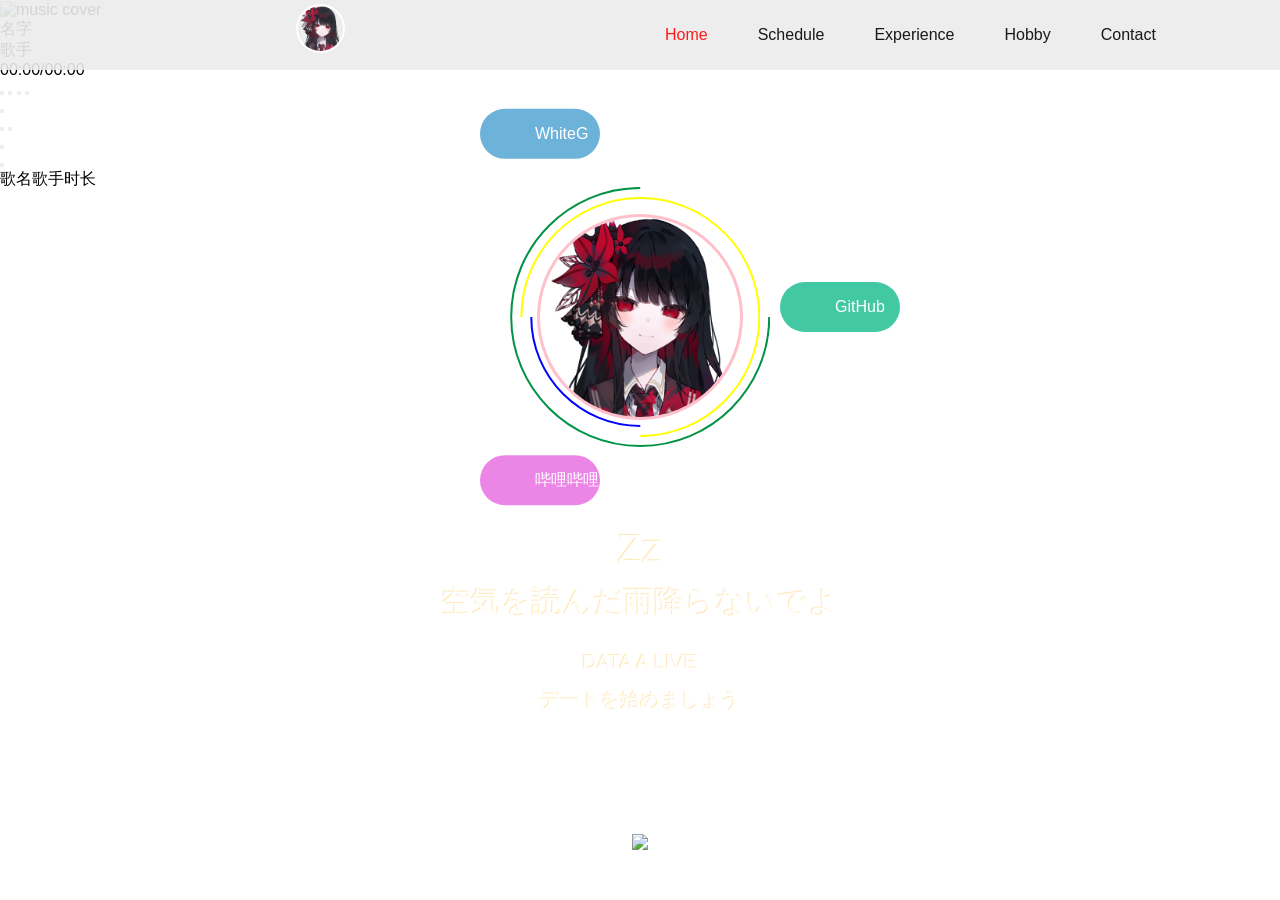
==== index.html @ 7208550a "Update index.html" ====
﻿<!DOCTYPE html>
<html lang="zh">

<head>
	<meta charset="utf-8">
	<title>About.Zz</title>
	<meta name="viewport" content="width=device-width,initial-scale=0.7,maximum-scale=1.0,user-scalable=no">
	<meta name="apple-mobile-app-capable" content="yes">
	<meta name="apple-mobile-app-status-bar-style" content="black">
	<meta name="description" content="空気を読んだ雨降らないでよ">
	<meta name="keywords"
		content="Zz,约会大作战，DATA A LIVE，时崎狂三">
	<meta name="application-name" content="Sakura & Erii">

	<link rel="shortcut icon" type="image/x-icon" href="favicon.ico" />
	<link rel="stylesheet" type="text/css" href="css/about.css">
	<link rel="stylesheet" type="text/css" href="css/process.css">
	<link rel="stylesheet" href="css/mp/mplayer.css">
	<script src="js/jquery-3.0.0.js"></script>
	<script src="js/project.js"></script>
	<script src="js/zzbaidu.js"></script>
</head>

<body onload="loaddone()">
	<header class="head">

		<div class="head_logo_div">
			<img class="logo_img" src="images/pic/Hiro.png">
		</div>
		<div class="head_nav_div">
			<nav class="head_nav">
				<ul id="nav_ul">
					<li class="nav_li_on nav_ul_li">Home</li>
					<li class="nav_ul_li">Schedule</li>
					<li class="nav_ul_li">Experience</li>
					<li class="nav_ul_li">Hobby</li>
					<li class="nav_ul_li">Contact</li>
					<li id="huam"></li>
				</ul>
			</nav>
		</div>
		<div class="clear"></div>
	</header>
	<ul class="float_btn" id="float_btn">
		<li class="btn_on"></li>
		<li></li>
		<li></li>
		<li></li>
	</ul>
	<div id="arrow_img" class="arrow_div">
		<img class="arrow_img" src="images/icon/arrowhead.png">
	</div>
	<div class="wrapBox" id="wrapBox" style="top:0px;">
		<div class="box bg01" id="box">
			<div class="box01_content">
				<div id="cycle_item" class="cycle_item">
					<a href="https://github.com/MoeWhite19" class="cycle_a" id="item_1" target="_blank">
						<span class="cycle_icon_1"></span>
						<span class="cycle_text">
							<p class="item_name">GitHub</p>
						</span>
					</a>
					<a href="https://space.bilibili.com/6585525" class="cycle_a" id="item_2" target="_blank">
						<span class="cycle_icon_2"></span>
						<span class="cycle_text">
							<p class="item_name">哔哩哔哩</p>
						</span>
					</a>
					<a href="https://play.mcmod.cn/sv20181618.html" class="cycle_a" id="item_3" target="_blank">
						<span class="cycle_icon_3"></span>
						<span class="cycle_text">
							<p class="item_name"> WhiteG</p>
						</span>
					</a>
					<svg version="1.1" baseProfile="tiny" x="0px" y="0px" width="260px" height="260px"
						viewBox="0 0 260 260" xml:space="preserve" class="green_cycle_img">
						<path fill="none" stroke="#009245" stroke-width="2" stroke-miterlimit="10" d="M259.207,129.953c0,71.244-57.755,129-129,129
	s-129-57.756-129-129c0-71.245,57.755-129,129-129"></path>
					</svg>
					<svg class="yellow_cycle_img" version="1.1" baseProfile="tiny" x="0px" y="0px" width="240px"
						height="240px" viewBox="0 0 240 240" xml:space="preserve">
						<path fill="none" stroke="#FFFF00" stroke-width="2" stroke-miterlimit="10" d="M1.344,120.055c0-65.722,53.278-119,119-119
	c65.723,0,119,53.278,119,119s-53.277,119-119,119"></path>
					</svg>
					<svg class="blue_cycle_img" version="1.1" x="0px" y="0px" width="220px" height="220px"
						viewBox="0 0 220 220" enable-background="new 0 0 220 220" xml:space="preserve">
						<path fill="none" stroke="#0000FF" stroke-width="2" stroke-miterlimit="10"
							d="M110.273,218.98c-60.199,0-109-48.802-109-109"></path>
						<path fill="none" stroke="#0000FF" stroke-width="2" stroke-miterlimit="10" d="M219.273,109.98">
						</path>
						<path fill="#FFFFFF" stroke="#0000FF" stroke-width="2" stroke-miterlimit="10" d="M110.273,0.98">
						</path>
					</svg>

					<img id="head" onclick="headclick()" class="head_img" src="images/pic/Hiro.png">
				</div>
				<h1 class="title">Zz</h1>
				<h2 class="title_h2">空気を読んだ雨降らないでよ</h2>
				<div id="box01_text">
					<p></p>
					<p>DATA A LIVE</p>
					<p>デートを始めましょう</p>
				</div>
			</div>
		</div>

		<div class="box bg02">
			<div class="box_content box02_content ">
				<div id='bar_container' class="bar_container">
					<div class='bar red' data-percent='40' data-skill='Web'></div>
					<div class='bar mint' data-percent='60' data-skill='Blender'></div>
					<div class='bar lila' data-percent='50' data-skill='Unity'></div>
					<div class='bar orange' data-percent='80' data-skill='Java'></div>
					<div class="bar gray" data-percent='30' data-skill='C艹'></div>
					<div class="bar moe" data-percent='35' data-skill='萌,,Ծ‸Ծ,,'></div>
				</div>
				<div id="box02_text">
					<h1>神眷之櫻花</h1>
					<div class="overline"></div>
					<p>我总是忍不住回想起那座城市的夜晚</p>
					<p></p> <!-- 留空段落达到延迟效果 -->
					<p>灯火燃成的篝火</p>
					<p>我坐在天台上时光短促又漫长</p>
					<p>风从我的耳边流过带来整个世界的声音</p>
					<p></p>
					<p>风中</p>
					<p></p>
					<p>有人弹唱</p>
					<p></p>
					<p>有人舞蹈</p>
					<p></p>
					<p>有人相爱 </p>
				</div>
				<div class="clear"></div>
			</div>

		</div>

		<div class="box bg03">

			<div class="box_content box03_content">
				<ul id="timeUl" class="timeUl">
					<li>
						<div>
							<h1>04.24</h1>
							<p>和Sakura去东京天空树，</p>
							<p>世界上最暖和的地方，</p>
							<p>在天空树的顶上。</p>
						</div>
					</li>

					<li>
						<div>
							<h1>04.26</h1>
							<p>和Sakura去明治神宫，</p>
							<p>有人在那里举办婚礼。</p>
						</div>
					</li>

					<li>
						<div>
							<h1>04.25</h1>
							<p>和Sakura去迪士尼，</p>
							<p>鬼屋很可怕，</p>
							<p>但是有Sakura在，</p>
							<p>所以不可怕。</p>
						</div>
					</li>

					<li>
						<div>
							<br />
							<h1>E.N.D</h1>
							<p>Sakura</p>
							<p>最好了</p>
							<p name="play_music" style="cursor: pointer" onclick="player.play(0,0)"> BGM: <u>最后的旅行</u>
							</p>
						</div>
					</li>

					<li>
						<div>
							<br />
							<h1>世界很温柔.....</h1>
							<h1>我很喜欢这样的世界</h1>
							<h1>但他不喜欢我</h1>
						</div>
					</li>

				</ul>
			</div>

			<div class="left_div" id="left_div">
				<img class="left_arrow" src="images/icon/arrowleft.png">
			</div>
			<div class="right_div" id="right_div">
				<img class="right_arrow" src="images/icon/arrowright.png">
			</div>
		</div>

		<div class="box bg04">
			<div class="box_content box04_content">
				<h1 class="box04_title">Something Of Hobby</h1>
				<ul class="bq">
					<li>
						<a href="#">
							<br />
							<h2>世界好大啊</h2>
							<h2>原来外面的时间</h2>
							<h2>是这个这样子啊</h2>
						</a>
					</li>
					<li>
						<a href="#">
							<h2>我无所谓喜不喜欢,既然Sakura不喜欢,那就杀掉好了。</h2>
						</a>
					</li>
					<li>
						<a href="#">
							<br />
							<h2>我们都是小怪兽</h2>
							<h2>有一天会被正义的奥特曼杀死。</h2>
						</a>
					</li>
					<li>
						<a href="#">
							<h3>Sakura&Eriiの小黄鸭</h3>
							<img src="images/Erii.png" class="img_max_size">
						</a>
					</li>
					<li>
						<a href="#">
							<!-- 测试矢量图 -->
							<img src="images/bad_apple.svg">
						</a>
					</li>
<!-- 
					<li>
						<a href="#">
							<h2>Title #3</h2>
							<p>Text Content #3</p>
						</a>
					</li>
					<li>
						<a href="#">
							<h2>Title #4</h2>
							<p>Text Content #4</p>
						</a>
					</li>
					<li>
						<a href="#">
							<h2>Title #5</h2>
							<p>Text Content #5</p>
						</a>
					</li>
					<li>
						<a href="#">
							<h2>Title #6</h2>
							<p>Text Content #6</p>
						</a>
					</li>
					<li>
						<a href="#">
							<h2>Title #2</h2>
							<p>Text Content #2</p>
						</a>
					</li>
					<li>
						<a href="#">
							<h2>Title #7</h2>
							<p>Text Content #7</p>
						</a>
					</li>
					<li>
						<a href="#">
							<h2>Title #8</h2>
							<p>Text Content #8</p>
						</a>
					</li> 
				-->
				</ul>
			</div>
		</div>
		<foot id="foot" class="foot">
			<h1 class="foot_title">Contact With Me</h1>
			<div class="foot_info_main">
				<ul>
					<li class="uname1_items">
						<a href="http://music.163.com/#/user/home?id=40632376" target="_blank">歌单</a>
					</li>
					<li class="qie_items">
						<a href="http://whiteg.cn/jump/qq.html" target="_blank">企鹅</a>
					</li>
					<li class="pan_items">
						<a href="http://yun.whiteg.cn" target="_blank">私云</a>
					</li>
					<li class="email_items">
						<a href="mailto:MoeWhite19@163.com" target="_blank">邮箱</a>
					</li>
				</ul>
			</div>
			<div class="foot_power">
				<h3>©2016-2022 Powered by
					<p title="Thanks" target="_blank"><a title="全栈大佬" href="https://www.coolecho.net/">Cononico's
							绘枫和畅</a> | <a href='https://github.com/0936zz'>0936zz</a> | <a title="你想干什么？"
							href="http://whiteg.cn">MoeWhite19 依玖梦白</a></p>
					<!--<p title="你的名字?" target="_blank">友人帐&nbsp;&nbsp;-<a title="冷月葬玫瑰" href="http://www.lonelyor.org">lonelyor</a>-&nbsp;&nbsp;-<a title="这家伙已经放弃了git(笑" href="https://my.oschina.net/0936zz">0936zz</a>-</p>-->
					<p title="2017/03/2 07:59:09" name="show_time" style="cursor: progress;">时间</p>
					<!--a href="https://beian.miit.gov.cn" title="beian" target="_blank">粤ICP备*******号</a-->
				</h3>
			</div>
		</foot>
	</div>
	<div class="mp" id='mpi'>
		<div class="mp-box">
			<img src="images/mp/mplayer_error.png" alt="music cover" class="mp-cover">
			<div class="mp-info">
				<p class="mp-name">名字</p>
				<p class="mp-singer">歌手</p>
				<p><span class="mp-time-current">00:00</span>/<span class="mp-time-all">00:00</span></p>
			</div>
			<div class="mp-btn">
				<button class="mp-prev" title="上一首"></button>
				<button class="mp-pause" title="播放"></button>
				<button class="mp-next" title="下一首"></button>
				<button class="mp-mode" title="播放模式"></button>
				<div class="mp-vol">
					<button class="mp-vol-img" title="静音"></button>
					<div class="mp-vol-range" data-range_min="0" data-range_max="100" data-cur_min="80">
						<div class="mp-vol-current"></div>
						<div class="mp-vol-circle"></div>
					</div>
				</div>
			</div>
			<div class="mp-pro">
				<div class="mp-pro-current"></div>
			</div>
			<div class="mp-menu">
				<button class="mp-list-toggle"></button>
				<button class="mp-lrc-toggle"></button>
			</div>
		</div>
		<div class="mp-lrc-box">
			<ul class="mp-lrc"></ul>
			<button class="mp-lrc-close"></button>
		</div>
		<button id="mp-toggle" class="mp-toggle">
			<span class="mp-toggle-img"></span>
		</button>
		<div class="mp-list-box">
			<ul class="mp-list-title"></ul>
			<table class="mp-list-table">
				<thead>
					<tr>
						<th>歌名</th>
						<th>歌手</th>
						<th>时长</th>
					</tr>
				</thead>
				<tbody class="mp-list"></tbody>
			</table>
		</div>
	</div>
	<script type="text/javascript" src="js/about.js"></script>
	<script src="js/mp/mplayer.js"></script>
	<script src="js/mp/mplayer-list.js"></script>
	<script src="js/mp/jquery.nstSlider.min.js"></script>
	<script src="js/mp/mplayer-main.js"></script>
</body>

</html>
---- css/about.css ----
/* reset */

* {
    margin: 0;
    padding: 0;
    list-style-type: none;
    font-family: 'Microsoft Yahei', '宋体', arial, 'Hiragino Sans GB', Helvetica, serif;
}

#debugtex {
    font-size: 14px;
    color: #fafa00;
}

.img_max_size {
    max-width: 100%;
    max-height: 100%;
}

#mydebug {
    font-size: 17px;
}

label {
    cursor: pointer;
}

img {
    vertical-align: middle;
}

table {
    empty-cells: show;
    border-collapse: collapse;
    border-spacing: 0;
}

abbr,
acronym {
    border: 0;
    font-variant: normal;
}

address,
caption,
cite,
code,
dfn,
em,
th,
var,
optgroup {
    font-style: normal;
    font-weight: normal;
}

input,
button,
textarea,
select,
optgroup,
option {
    font-family: inherit;
    font-size: inherit;
    font-style: inherit;
    font-weight: inherit;
}

input,
button,
textarea,
select {
    *font-size: 100%;
}

.clear {
    clear: both;
}


/*main*/

body {
    background-color: #ffffff;
    width: 100%;
}

.head {
    position: fixed;
    top: 0;
    left: 0;
    z-index: 9;
    width: 100%;
    background-color: rgba(235, 235, 235, 1);
    height: 70px;
    filter: alpha(opacity=90);
    opacity: 0.9;
}

.logo_img {
    width: 45px;
    height: 45px;
    border-radius: 50%;
    border: 2px solid #ffffff;
    margin-bottom: 15px;
}

.head_logo_div,
.head_nav_div {
    width: 50%;
    float: left;
}

.head_logo_div {
    line-height: 70px;
    text-align: center;
}

.head_nav_div {
    line-height: 70px;
}

.head_nav {
    margin: 0 auto;
}

.head_nav ul li {
    float: left;
    margin: 0px 25px;
    cursor: pointer;
    font-size: 16px;
    transition: all cubic-bezier(.08, .82, .17, 1) 0.3s;
}

.nav_li_on {
    color: red;
}

.head_nav ul li a {
    font-size: 16px;
    color: #333333;
    -webkit-transition: all 0.2s;
    -moz-transition: all 0.2s;
    -o-transition: all 0.2s;
    transform: all 0.2s;
}

.head_nav ul li a:hover {
    color: #4b91c9;
}

.wrapBox {
    top: 0;
    position: fixed;
    width: 100%;
    height: 100%;
    transition: all ease 1.5s;
}

.bg01 {
    background: url(../images/pic/pic_1.jpg);
}

.bg02 {
    background: url(../images/pic/pic_2.jpg);
}

.bg03 {
    background: url(../images/pic/pic_3.jpg);
}

.bg04 {
    background: url(../images/pic/pic_4.jpg);
}

.warpBox_tochMoveing {
    transition: all ease 0s;
}

.box {
    background-repeat: no-repeat;
    background-position: center center;
    background-attachment: fixed;
    background-size: cover;
    overflow: hidden;
    position: relative;
    width: 100%;
    height: 100%;
    /*
    -webkit-transition: all 1s;
    -moz-transition: all 1s;
    -o-transition: all 1s;
*/
}

.box01_content {
    position: absolute;
    z-index: 3;
    top: 13%;
    left: 10%;
    width: 80%;
}

.head_div {
    width: 400px;
    margin: 0 auto;
    height: 400px;
}

.cycle_item {
    width: 400px;
    height: 400px;
    margin-left: auto;
    margin-right: auto;
    position: relative;
    text-align: center;
}

.cycle_item_b {
    text-align: center;
}

.cycle_item_b .cycle_a {
    width: 55px;
    height: 55px;
    border-radius: 50%;
}

.cycle_item_b .cycle_text {
    display: none;
}

.green_cycle_img,
.yellow_cycle_img,
.blue_cycle_img {
    position: absolute;
    display: block;
}

.head_img_div {
    position: relative;
    z-index: 2;
    display: inline;
    width: 200px;
    height: 200px;
    margin-top: 7px;
}

.head_img {
    width: 200px;
    height: 200px;
    border-radius: 50%;
    border: 3px solid pink;
    margin: 97px;
    box-shadow: 0 0 1px #fff, 0 0 1px #fff, 0 0 5px #fff, 0 0 1px #fff;
    transition: all cubic-bezier(.17, .84, .44, 1) 1s;
    transform: perspective(400px) rotateY(0deg);
    position: absolute;
    display: flex;
}

.head_img:active {
    width: 195px;
    height: 195px;
}

.green_cycle_img {
    animation-name: clockwise;
    animation-duration: 1.8s;
    animation-timing-function: linear;
    animation-iteration-count: infinite;
    animation-direction: normal;
    margin: 70px;
}

.yellow_cycle_img {
    animation-name: anticlockwise;
    animation-duration: 1.3s;
    animation-timing-function: linear;
    animation-iteration-count: infinite;
    animation-direction: normal;
    margin: 80px;
}

.blue_cycle_img {
    animation-name: clockwise;
    animation-duration: 1s;
    animation-timing-function: linear;
    animation-iteration-count: infinite;
    animation-direction: normal;
    margin: 90px;
}

.cycle_a {
    position: absolute;
    border-radius: 25px;
    width: 120px;
    height: 50px;
    transition: all 2s cubic-bezier(.09, .21, .65, 1.03);
    animation-duration: 1.8s;
    animation-timing-function: ease;
    animation-iteration-count: 1;
    animation-fill-mode: both;
    animation-direction: alternate;
    margin: 165px 140px;
    display: block;
}

.cycle_a_b {
    width: 55px;
    height: 55px;
    border-radius: 50%;
}

.cycle_a_b .cycle_icon_1,
.cycle_icon_2,
.cycle_icon_3 {
    margin: 4px;
    left: inherit !important;
    border-radius: 30%;
}

.cycle_a_b .cycle_text {
    display: none;
}

#item_1 {
    background-color: #42c9a3;
    animation-name: num1;
    transform: rotate(0deg) translateX(200px) rotate(-0deg);
}

#item_1 .cycle_icon_1 {
    background: url('../images/icon/github.png') no-repeat;
    border-radius: 25px;
    display: block;
    width: 50px;
    height: 50px;
    position: relative;
    background-size: cover;
    left: 5px;
}

.cycle_text {
    width: 50px;
    margin-top: 0;
    left: 50px;
    text-align: right;
    padding: 0 5px;
    position: absolute;
    top: 0;
}

.item_name {
    font-size: 16px;
    line-height: 50px;
    text-align: center;
    color: #fff;
    white-space: nowrap;
}

#item_2 {
    background-color: #eb86e6;
    animation-name: num2;
    transform: rotate(120deg) translateX(200px) rotate(-120deg);
    -webkit-transform: rotate(120deg) translateX(200px) rotate(-120deg);
    -moz-transform: rotate(120deg) translateX(200px) rotate(-120deg);
    -ms-transform: rotate(120deg) translateX(200px) rotate(-120deg);
    -o-transform: rotate(120deg) translateX(200px) rotate(-120deg);
}

#item_2 .cycle_icon_2 {
    background: url('../images/icon/bilibili.png');
    border-radius: 5px;
    display: block;
    width: 40px;
    height: 40px;
    position: absolute;
    background-size: cover;
    -moz-background-size: cover;
    left: 5px;
}

#item_3 {
    background-color: #6DB3D9;
    animation-name: num3;
    transform: rotate(240deg) translateX(200px) rotate(-240deg);
}

#item_3 .cycle_icon_3 {
    background: url('../images/icon/blog.png');
    display: block;
    width: 40px;
    height: 40px;
    position: relative;
    background-size: cover;
    left: 5px;
    top: -5px;
}

.box01_content h1,
.box01_content h2,
.box01_content p {
    color: #ffffff;
    font-weight: lighter;
    text-align: center;
}

.box01_content .title {
    font-size: 40px;
    margin-top: 10px;
    text-shadow: -1px -1px 1px #FFE6B4;
}

.box01_content .title_h2 {
    font-size: 30px;
    margin-top: 10px;
    margin-bottom: 20px;
    text-shadow: -1px -1px 1px #FFE6B4;
}

#box01_text {
    width: 100%;
    overflow: hidden;
    position: relative;
}

#box01_text p {
    font-size: 20px;
    font-weight: lighter;
    line-height: 38px;
    -webkit-transition: all ease 0.3s;
    -moz-transition: all ease 0.3s;
    -ms-transition: all ease 0.3s;
    transition: all ease 0.3s;
    filter: alpha(opacity=0);
    -moz-opacity: 0;
    -khtml-opacity: 0;
    /*! opacity: 0; */
    cursor: pointer;
    text-shadow: -1px -1px 1px #FFE6B4;
}

#box01_text p:hover {
    font-size: 22px;
}

.float_btn {
    z-index: 9;
    display: block;
    position: fixed;
    right: 40px;
    top: 50%;
}

.float_btn li {
    height: 12px;
    width: 12px;
    border: 1px solid #ffffff;
    border-radius: 50%;
    margin-bottom: 14px;
    background-color: transparent;
    transition: all 0.5s ease;
}

.float_btn li:last-child {
    margin-bottom: 0;
}

.float_btn > .btn_on {
    background: #ffffff;
}

.arrow_div {
    z-index: 5;
    position: fixed;
    bottom: 50px;
    text-align: center;
    width: 100%;
}

.box_content {
    top: 10%;
    width: 90%;
    left: 5%;
    position: absolute;
    z-index: 2;
}

.box02_content {
    width: 80%;
    left: 10%;
}


#box02_text {
    width: 50%;
    min-width: 400px;
    float: left;
    overflow: hidden;
    cursor: pointer;
    text-shadow: -1px -1px 1px #B9A36C;
}

#box02_text h1 {
    font-size: 25px;
    font-weight: lighter;
    color: #ffffff;
    margin-top: 25px;
    text-align: center;
    position: relative;
    right: -100%;
    -webkit-transition: all 0.5s;
    -moz-transition: all 0.5s;
    -o-transition: all 0.5s;
    transform: all 0.5s;
    right: -100%;
}

.overline {
    width: 100%;
    height: 0;
    border-bottom: 1px dashed #ffffff;
    right: -100%;
    transition: all 0.5s ease;
    position: relative;
    right: -100%;
}

#box02_text p {
    font-size: 18px;
    font-weight: lighter;
    color: #ffffff;
    line-height: 25px;
    text-align: center;
    position: relative;
    right: -100%;
    transition: all 1s;
    right: -100%;
}

#box02_text p:hover {
    font-size: 22px;
}

.box03_content {
    right: 10%;
    height: 60%;
    text-align: right;
    overflow: hidden;
}


/*时间轴*/

.timeUl {
    height: 100%;
    width: 160%;
    position: relative;
    left: -160%;
    transition: all ease 0.8s;
}


/*时间轴线条*/

.timeUl::before {
    content: ' ';
    top: 50%;
    position: absolute;
    height: 0;
    width: 100%;
    padding: 0 20px;
    border: 1px dashed #ffffff;
    display: block;
}

.timeUl::after {
    content: '';
    display: table;
    clear: both;
}

.timeUl li {
    width: 25%;
    float: left;
    height: 100%;
    position: relative;
}

.timeUl li::before {
    content: ' ';
    top: 50%;
    left: 50%;
    position: absolute;
    height: 0;
    width: 12px;
    height: 12px;
    border: 4px solid #E7A98F;
    display: block;
    z-index: 35;
    background: #ffffff;
    border-radius: 50%;
    margin-top: -8px;
    margin-left: -8px;
}

.timeUl li div {
    height: 45%;
    width: 100%;
    background-color: #444444;
    filter: alpha(opacity=90);
    opacity: 0.9;
    text-align: center;
    color: #ffffff;
    box-shadow: 10px 10px 5px #00000080;
}

.timeUl li:nth-child(2n) div {
    position: absolute;
    bottom: 10px;
}

.right_div,
.left_div {
    z-index: 5;
    position: absolute;
    top: 40%;
    text-align: center;
    left: 65px;
}

.timeUl li div {
    font-weight: normal;
    border-radius: 1%;
}

.left_arrow,
.right_arrow {
    margin-top: 52px;
}

.timeUl li div h1 {
    line-height: 40px;
    font-size: 28px;
    font-weight: lighter;
}

.timeUl li div p {
    line-height: 28px;
    font-size: 18px;
    font-weight: lighter;
}

.right_div {
    right: 65px;
    left: unset;
}

.box04_content {
    left: 3%;
    height: 90%;
    overflow: hidden;
}

.box04_title {
    font-size: 25px;
    font-weight: lighter;
    text-align: center;
    color: #EEEEEE;
}

.foot {
    width: 100%;
    background: #ffffff;
    position: relative;
    padding-top: 60px;
    display: block;
}

.foot_info_main {
    width: 62%;
    margin: 0 auto;
    padding-bottom: 60px;
    border-bottom: 1px solid #eeeeee;
}

.foot_info_main ul {
    width: 100%;
}

.foot_info_main ul li {
    width: 23%;
    margin: 0px 0 16px 0;
    text-align: center;
    border: #ffffff solid 5px;
    float: left;
    cursor: pointer;
    width: 23%;
}

.foot_info_main ul li:hover {
    border-color: #bbb;
}

.foot_info_main ul li a {
    display: block;
    width: 100%;
    height: 100%;
    padding: 10px 0;
    font-size: 20px;
    color: #FEFEFE;
    text-decoration: none;
    font-variant: small-caps;
    background-position: 16px center;
    background-repeat: no-repeat;
    background-size: 30px;
}

.github_items {
    background: rgba(0, 0, 0, 0.8)
}

.github_items a {
    background: rgba(0, 0, 0, 0.8) url(../images/icon/github_white.png);
}

.google_items {
    background: rgba(80, 43, 127, 0.8);
}

.google_items a {
    background: rgba(80, 43, 127, 0.8) url(../images/icon/google.png);
}

.twitter_items {
    background: rgba(25, 25, 115, 0.8);
}

.twitter_items a {
    background: rgba(25, 25, 115, 0.8) url(../images/icon/twitter.png);
}

.pan_items {
    background: rgba(59, 89, 152, 0.8);
}

.pan_items a {
    background: rgba(59, 89, 152, 0.8) url(../images/icon/pan.png);
}

.uname1_items {
    background: rgba(189, 64, 64, 0.8);
}

.uname1_items a {
    background: rgba(189, 64, 64, 0.8) url(../images/icon/blog.png);
}

.qie_items {
    background: rgba(6, 100, 195, 0.8);
}

.qie_items a {
    background: rgba(6, 100, 195, 0.8) url(../images/icon/qie.png);
}

.file_items {
    background: rgba(153, 0, 102, 0.8);
}

.email_items {
    background: rgba(51, 153, 102, 0.8);
}

.email_items a {
    background: rgba(51, 153, 102, 0.8) url(../images/icon/email.png);
}

.foot_title {
    font-variant: small-caps;
    color: black;
    font-size: 20px;
    line-height: 30px;
    text-align: center;
}

.weixin {
    margin-right: 30px;
}

.dingding {
    margin-right: 30px;
}

.weixin_icon {
    width: 45px;
    height: 45px;
    background: url(../images/icon/weixin.png);
    background-repeat: no-repeat;
    background-size: 45px;
    display: block;
}

.dingding_icon {
    width: 45px;
    height: 45px;
    background: url(../images/icon/dingding.png);
    background-repeat: no-repeat;
    background-size: 45px;
    display: block;
}

.qq_icon {
    width: 45px;
    height: 45px;
    background: url(../images/icon/qq.png);
    background-repeat: no-repeat;
    background-size: 45px;
    display: block;
}

.weixin_icon:hover + .weixin_img {
    display: block;
}

.dingding_icon:hover + .dingding_img {
    display: block;
}

.qq_icon:hover + .qq_img {
    display: block;
}

.foot_power {
    text-align: center;
    padding: 30px 0;
}

.foot_power h3 {
    font-size: 16px;
    color: #999999;
    font-weight: normal;
}

.foot_power h3 a {
    color: #999999;
    font-weight: normal;
}

.box_bg {
    position: absolute;
}

.hobby_img_info_mob {
    display: none;
}

@keyframes num1 {
    0% {
        transform: rotate(-120deg) translateX(10px) rotate(120deg);
    }
    60% {
        transform: rotate(-24deg) translateX(250px) rotate(24deg);
    }
    100% {
        transform: rotate(0deg) translateX(200px) rotate(-0deg);
    }
}

@keyframes num2 {
    0% {
        transform: rotate(0deg) translateX(10px) rotate(-0deg);
    }
    60% {
        transform: rotate(96deg) translateX(250px) rotate(-96deg);
    }
    100% {
        transform: rotate(120deg) translateX(200px) rotate(-120deg);
    }
}

@keyframes num3 {
    0% {
        transform: rotate(120deg) translateX(10px) rotate(-120deg);
    }
    60% {
        transform: rotate(216deg) translateX(250px) rotate(-216deg);
    }
    100% {
        transform: rotate(240deg) translateX(200px) rotate(-240deg);
    }
}

@keyframes xuanzhuan {
    0% {
        transform: perspective(200px) rotateY(0deg)
    }
    100% {
        transform: perspective(200px) rotateY(720deg);
    }
}

@keyframes clockwise {
    from {
        transform: rotate(0deg);
    }
    to {
        transform: rotate(360deg);
    }
}

@keyframes anticlockwise {
    from {
        transform: rotate(0deg);
    }
    to {
        transform: rotate(-360deg);
    }
}

@media screen and (max-width: 1100px) {
    .head {
        height: 70px
    }

    .head_logo_div {
        width: 20%;
    }

    .head_nav_div {
        width: 80%;
        font-size: 16px;
    }

    .head .head_nav ul li {
        margin: 0px 15px;
    }

    .box01_content {
        width: 100%;
        left: 0;
    }

    .box_content {
        left: 0;
        width: auto;
    }

    .box02_content {
        left: 2px;
    }

    .box02_content #box02_text {
        width: 90%;
    }

    .box02_content #bar_container {
        width: 90%;
        margin: 0 auto;
        float: none;
    }

    .box04_content {
        width: auto;
        top: 10%;
    }

    #bar_container .bar {
        margin: 30px 0;
    }

    .box03_content {
        width: 90%;
        left: 5%;
    }

    .float_btn {
        right: 1em;
    }

    .foot_info_main {
        width: 90%;
        margin: 0 auto;
    }

    .foot_info_main ul li {
        margin: 0px 0 16px 0;
        width: 20%;
    }

    .foot_info_main ul li a {
        background: none;
    }
}

@media screen and (max-width: 700px) {
    .head {
        height: 3rem;
    }

    .head_logo_div {
        width: 100%;
        height: 3rem;
        line-height: 3rem;
    }

    .head_nav_div {
        display: none;
    }

    .box01_content {
        top: 0;
    }

    .cycle_item {

    }

    .cycle_item a {
        display: flex;
        margin: 172.5px;
    }

    .box01_content .title {
        font-size: 2em;
    }

    .box01_content .title_h2 {
        font-size: 1rem;
        margin-top: 0.5rem;
        margin-bottom: 0.5rem;
    }

    .box01_content .box01_p {
        font-size: 0.8rem;
        line-height: 1.6rem;
        text-shadow: -1px -1px 1px #FFE6B4;
    }

    .box02_content {
        top: 5rem;
        width: 100%;
        height: auto;
    }

    .logo_img {
        width: 2.5rem;
        height: 2.5rem;
        margin-bottom: 0.1rem;
    }

    #bar_container .bar {
        margin: 0.5rem 0;
    }

    .bar {
        height: 2rem;
        font-size: 0.8rem;
    }

    #bar_container .bar:before {
        position: absolute;
        padding: 0.5rem;
        height: 2rem;
    }

    #bar_container .bar:after {
        position: absolute;
        padding: 0.5rem;
        height: 2rem;
        right: -3rem;
    }

    .arrow_div {
        bottom: 1rem;
    }

    .box04_content {
        top: 3.2rem;
        padding: 0;
        height: auto;
    }

    .box04_title {
        margin-top: 1.5rem;
        font-variant: small-caps;
        margin-top: 1rem;
        line-height: 2rem;
    }

    .foot {
        padding-top: 0.5rem;
    }

    .foot_title {
        font-size: 1rem;
        line-height: 1.2rem;
    }

    .foot_info_main ul li {
        width: 45%;
        margin: 0px 0 0.2rem 0;
    }

    .foot_info_main ul li a {
        font-size: 1rem;
    }

    .qrcode_div {
        margin-top: 0.8rem;
    }

    .qrcode_div span {
        width: 2rem;
        height: 2rem;
        background-size: 2rem;
    }

    .qrcode_div span img {
        width: 8rem;
        height: 8rem;
        display: none;
        top: -9rem;
        left: -3.5rem;
    }

    .weixin_icon {
        width: 2rem;
        height: 2rem;
        background-size: 2rem;
    }

    .dingding_icon {
        width: 2rem;
        height: 2rem;
        background-size: 2rem;
    }

    .qq_icon {
        width: 2rem;
        height: 2rem;
        background-size: 2rem;
    }

    .weixin,
    .dingding {
        margin-right: 0.5rem;
    }

    .spot {
        position: absolute;
        width: 100%;
        height: 100%;
        top: 0;
        left: 0;
    }

    .foot_info_main {
        padding-bottom: 1rem;
    }

    .foot_power {
        padding: 1rem 0;
    }

    .foot_power h3 {
        font-size: 0.8rem;
    }

    #bar_container .bar.mint {
        border-bottom: 0.2rem solid #0d7e68;
    }

    #bar_container .bar.red {
        border-bottom: 0.2rem solid #9f292a;
    }

    #bar_container .bar.orange {
        border-bottom: 0.2rem solid #dd481b;
    }

    #bar_container .bar.lila {
        border-bottom: 5px solid #2a242c;
    }

    #bar_container .bar.gray {
        border-bottom: 5px solid #333434;
    }

    #bar_container .bar.blue {
        border-bottom: 5px solid #333434;
    }

    #bar_container .bar.green {
        border-bottom: 5px solid #dd481b;
    }
}
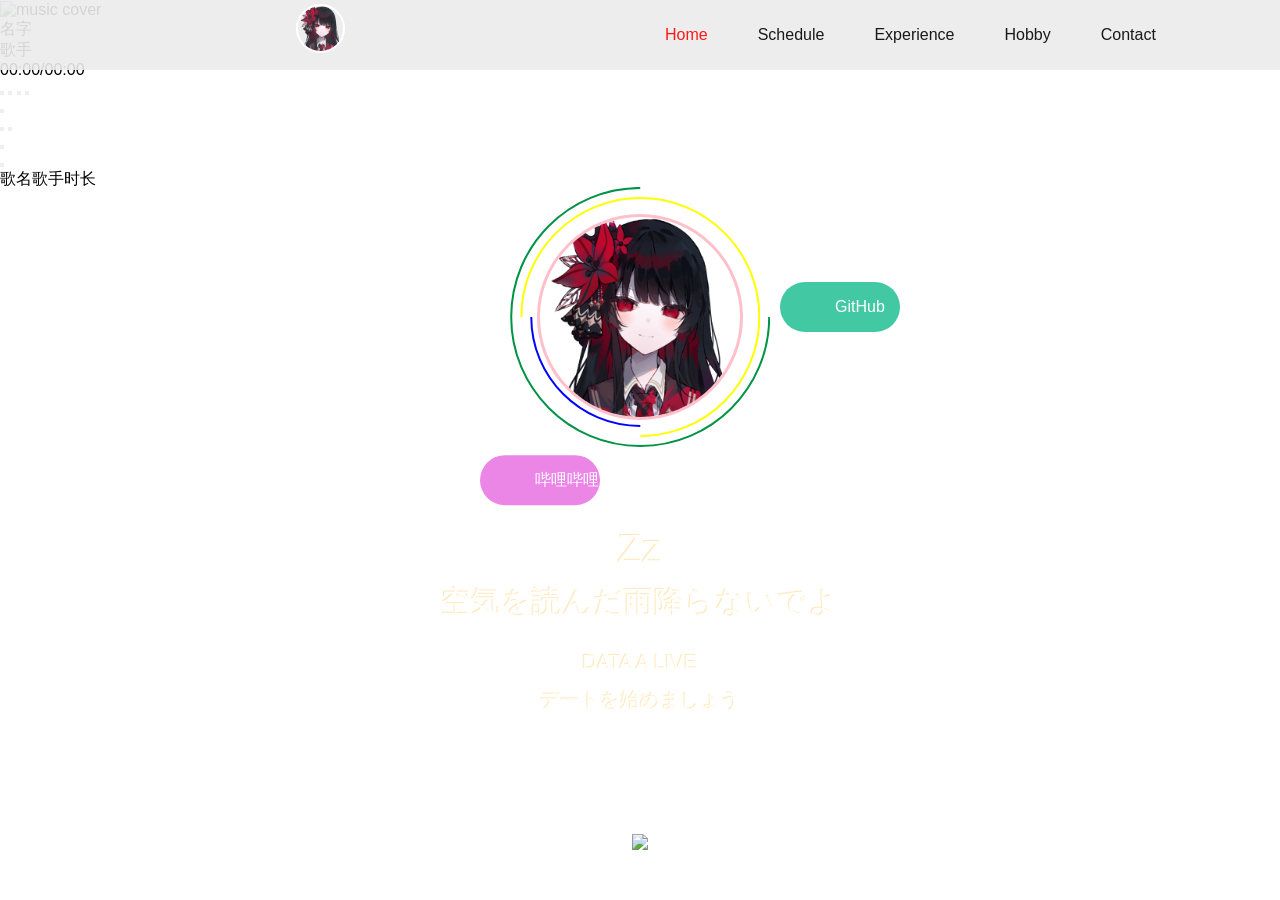
==== commit 2c73e2d2: "Update index.html" ====
--- a/index.html
+++ b/index.html
@@ -54,24 +54,24 @@
 		<div class="box bg01" id="box">
 			<div class="box01_content">
 				<div id="cycle_item" class="cycle_item">
-					<a href="https://github.com/MoeWhite19" class="cycle_a" id="item_1" target="_blank">
+					<a href="https://github.com/zzlovly222-cmyk" class="cycle_a" id="item_1" target="_blank">
 						<span class="cycle_icon_1"></span>
 						<span class="cycle_text">
 							<p class="item_name">GitHub</p>
 						</span>
 					</a>
-					<a href="https://space.bilibili.com/6585525" class="cycle_a" id="item_2" target="_blank">
+					<a href="https://space.bilibili.com/544311454" class="cycle_a" id="item_2" target="_blank">
 						<span class="cycle_icon_2"></span>
 						<span class="cycle_text">
 							<p class="item_name">哔哩哔哩</p>
 						</span>
 					</a>
-					<a href="https://play.mcmod.cn/sv20181618.html" class="cycle_a" id="item_3" target="_blank">
+					<!-- <a href="https://play.mcmod.cn/sv20181618.html" class="cycle_a" id="item_3" target="_blank">
 						<span class="cycle_icon_3"></span>
 						<span class="cycle_text">
 							<p class="item_name"> WhiteG</p>
 						</span>
-					</a>
+					</a> -->
 					<svg version="1.1" baseProfile="tiny" x="0px" y="0px" width="260px" height="260px"
 						viewBox="0 0 260 260" xml:space="preserve" class="green_cycle_img">
 						<path fill="none" stroke="#009245" stroke-width="2" stroke-miterlimit="10" d="M259.207,129.953c0,71.244-57.755,129-129,129
@@ -286,26 +286,24 @@
 			<div class="foot_info_main">
 				<ul>
 					<li class="uname1_items">
-						<a href="http://music.163.com/#/user/home?id=40632376" target="_blank">歌单</a>
+						<a href="https://music.163.com/#/my/m/music/playlist?id=2299390031" target="_blank">歌单</a>
 					</li>
 					<li class="qie_items">
-						<a href="http://whiteg.cn/jump/qq.html" target="_blank">企鹅</a>
+						<a href="qq.html" target="_blank">企鹅</a>
 					</li>
 					<li class="pan_items">
-						<a href="http://yun.whiteg.cn" target="_blank">私云</a>
+						 <a href="https://v.douyin.com/0cvCDTW8kMc/" target="_blank">抖音</a>
 					</li>
 					<li class="email_items">
-						<a href="mailto:MoeWhite19@163.com" target="_blank">邮箱</a>
+						<a href="https://mail.163.com/js6/main.jsp?func=mailto&to=czz200525@163.com" target="_blank">邮箱</a>
 					</li>
 				</ul>
 			</div>
 			<div class="foot_power">
-				<h3>©2016-2022 Powered by
-					<p title="Thanks" target="_blank"><a title="全栈大佬" href="https://www.coolecho.net/">Cononico's
-							绘枫和畅</a> | <a href='https://github.com/0936zz'>0936zz</a> | <a title="你想干什么？"
-							href="http://whiteg.cn">MoeWhite19 依玖梦白</a></p>
+				<h3>©2026 Powered by
+					<a href="https://zzlovly.github.io/about/" target="_blank">Zz</a>
 					<!--<p title="你的名字?" target="_blank">友人帐&nbsp;&nbsp;-<a title="冷月葬玫瑰" href="http://www.lonelyor.org">lonelyor</a>-&nbsp;&nbsp;-<a title="这家伙已经放弃了git(笑" href="https://my.oschina.net/0936zz">0936zz</a>-</p>-->
-					<p title="2017/03/2 07:59:09" name="show_time" style="cursor: progress;">时间</p>
+					<p title="2026/08/18 15:33:00" name="show_time" style="cursor: progress;">时间</p>
 					<!--a href="https://beian.miit.gov.cn" title="beian" target="_blank">粤ICP备*******号</a-->
 				</h3>
 			</div>
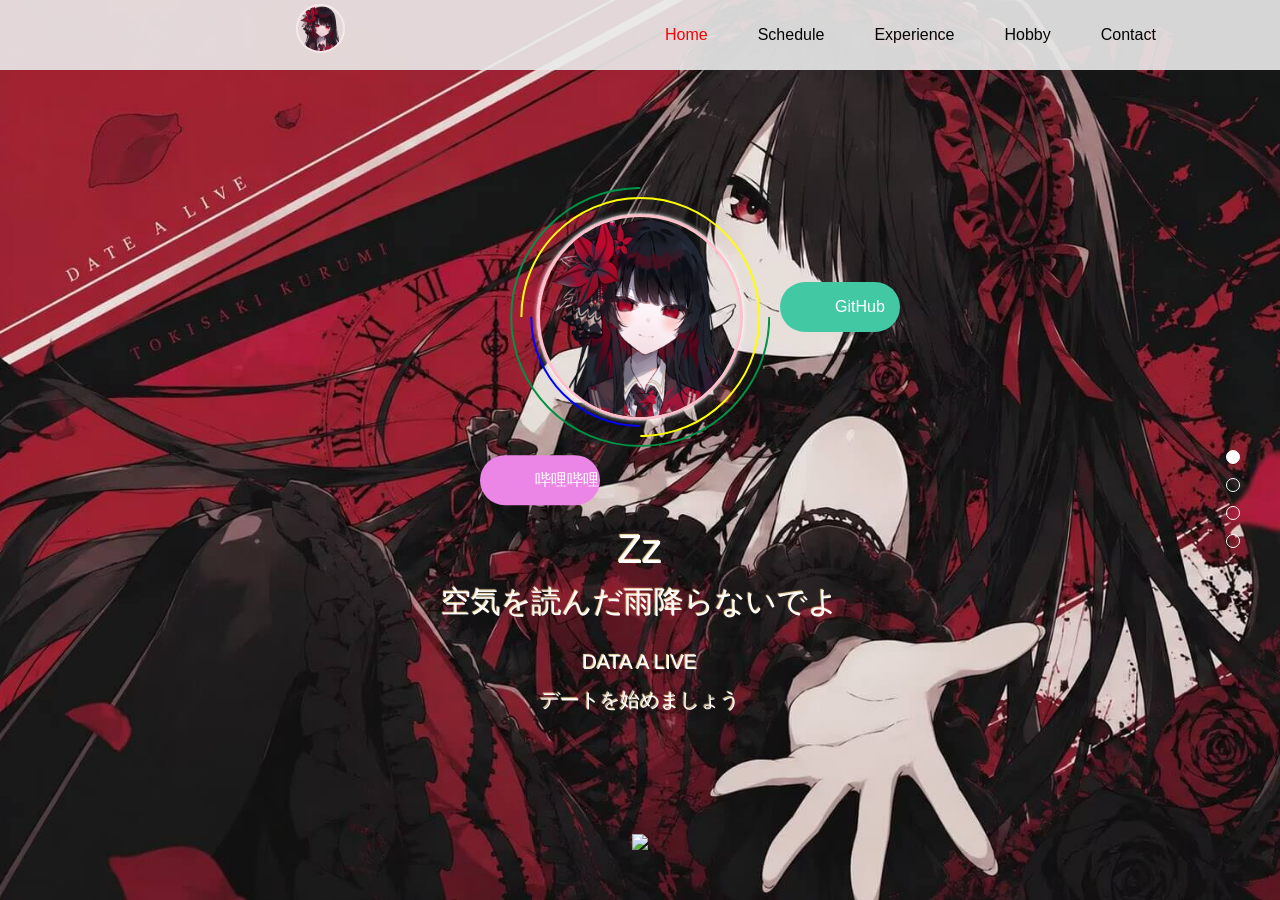
==== commit 42ab54df: "Update index.html" ====
--- a/index.html
+++ b/index.html
@@ -7,7 +7,7 @@
 	<meta name="viewport" content="width=device-width,initial-scale=0.7,maximum-scale=1.0,user-scalable=no">
 	<meta name="apple-mobile-app-capable" content="yes">
 	<meta name="apple-mobile-app-status-bar-style" content="black">
-	<meta name="description" content="空気を読んだ雨降らないでよ">
+	<meta name="description" content="开始我们的约会吧！">
 	<meta name="keywords"
 		content="Zz,约会大作战，DATA A LIVE，时崎狂三">
 	<meta name="application-name" content="Sakura & Erii">
@@ -115,7 +115,7 @@
 					<div class="bar moe" data-percent='35' data-skill='萌,,Ծ‸Ծ,,'></div>
 				</div>
 				<div id="box02_text">
-					<h1>神眷之櫻花</h1>
+					<h1>Sakura</h1>
 					<div class="overline"></div>
 					<p>我总是忍不住回想起那座城市的夜晚</p>
 					<p></p> <!-- 留空段落达到延迟效果 -->
--- a/css/about.css
+++ b/css/about.css
@@ -158,19 +158,19 @@
 }
 
 .bg01 {
-    background: url(../images/pic/pic_1.jpg);
+    background: url(../images/pic/kurumi1.jpg);
 }
 
 .bg02 {
-    background: url(../images/pic/pic_2.jpg);
+    background: url(../images/pic/3-3.jpg);
 }
 
 .bg03 {
-    background: url(../images/pic/pic_3.jpg);
+    background: url(../images/pic/47.jpg);
 }
 
 .bg04 {
-    background: url(../images/pic/pic_4.jpg);
+    background: url(../images/pic/10534.jpg);
 }
 
 .warpBox_tochMoveing {
